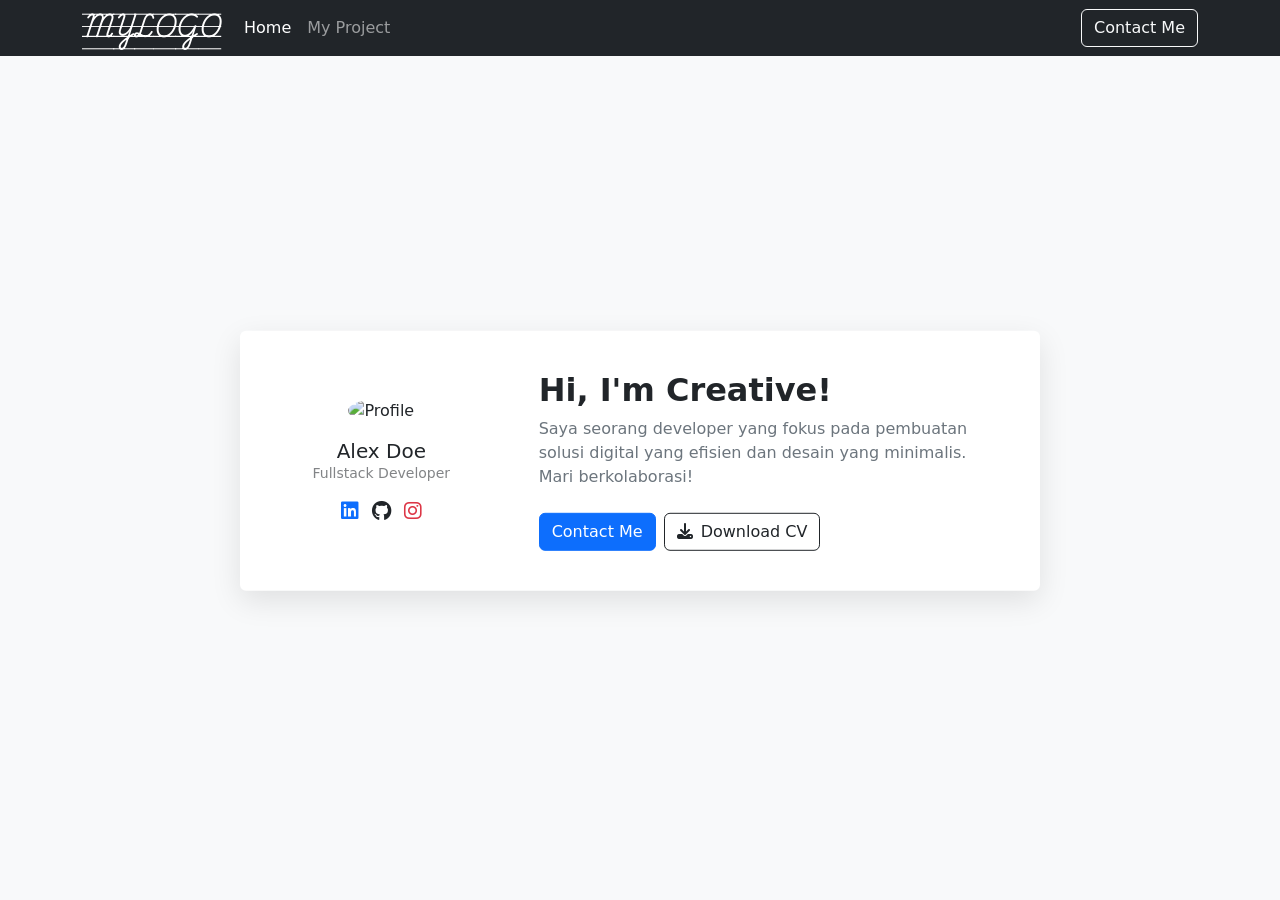
==== hari-ke-3/index.html @ 378b16cf "add: hari-ke-3" ====
<!DOCTYPE html>
<html lang="id">
<head>
    <meta charset="UTF-8">
    <meta name="viewport" content="width=device-width, initial-scale=1.0">
    <title>Profile Card Center</title>
    <link href="https://cdn.jsdelivr.net/npm/bootstrap@5.3.0/dist/css/bootstrap.min.css" rel="stylesheet">
    <link rel="stylesheet" href="https://cdnjs.cloudflare.com/ajax/libs/font-awesome/6.4.0/css/all.min.css">
    
    <link rel="preconnect" href="https://fonts.googleapis.com">
<link rel="preconnect" href="https://fonts.gstatic.com" crossorigin>
<link href="https://fonts.googleapis.com/css2?family=Playwrite+CU+Guides&display=swap" rel="stylesheet">

    <link rel="stylesheet" href="assets/css/style.css">
</head>
<body class="bg-light">

<nav class="navbar navbar-expand-lg navbar-dark bg-dark">
    <div class="container">
        <a class="navbar-brand fw-bold logo-font" href="#">MYLOGO</a>
        <button class="navbar-toggler" type="button" data-bs-toggle="collapse" data-bs-target="#navbarNav">
            <span class="navbar-toggler-icon"></span>
        </button>
        <div class="collapse navbar-collapse" id="navbarNav">
            <ul class="navbar-nav me-auto">
                <li class="nav-item"><a class="nav-link active" href="#">Home</a></li>
                <li class="nav-item"><a class="nav-link" href="#">My Project</a></li>
            </ul>
            <a href="contact-me.html" class="btn btn-outline-light">Contact Me</a>
        </div>
    </div>
</nav>

<div class="container hero-section">
    
    <div class="card custom-card p-4">
        <div class="row g-4 align-items-center">
            
            <div class="col-md-4 text-center border-end-md">
                <img src="https://via.placeholder.com/150" alt="Profile" class="profile-img mb-3">
                <h5 class="mb-0">Alex Doe</h5>
                <p class="text-muted opacity-75 small">Fullstack Developer</p>
                
                <div class="mt-3">
                    <a href="#" class="text-primary me-2"><i class="fab fa-linkedin fa-lg"></i></a>
                    <a href="#" class="text-dark me-2"><i class="fab fa-github fa-lg"></i></a>
                    <a href="#" class="text-danger"><i class="fab fa-instagram fa-lg"></i></a>
                </div>
            </div>

            <div class="col-md-8">
                <div class="card-body">
                    <h2 class="fw-bold">Hi, I'm Creative!</h2>
                    <p class="card-text text-secondary">
                        Saya seorang developer yang fokus pada pembuatan solusi digital yang efisien dan desain yang minimalis. Mari berkolaborasi!
                    </p>
                    
                    <div class="d-flex gap-2 mt-4">
                        <a href="contact-me.html" class="btn btn-primary">Contact Me</a>
                        <button class="btn btn-outline-dark">
                            <i class="fas fa-download me-2"></i>Download CV
                        </button>
                    </div>
                </div>
            </div>

        </div>
    </div>

</div>

<script src="https://cdn.jsdelivr.net/npm/bootstrap@5.3.0/dist/js/bootstrap.bundle.min.js"></script>
</body>
</html>
---- hari-ke-3/assets/css/style.css ----
/* Container utama agar card bisa di-tengah secara absolut */
        .hero-section {
            position: relative;
            min-height: 90vh; /* Mengambil sisa tinggi layar */
            width: 100%;
        }

        .custom-card {
            position: absolute;
            top: 50%;
            left: 50%;
            transform: translate(-50%, -50%);
            width: 90%;
            max-width: 800px;
            border: none;
            box-shadow: 0 10px 30px rgba(0,0,0,0.1);
            overflow: hidden;
        }

        .profile-img {
            width: 150px;
            height: 150px;
            object-fit: cover;
            border-radius: 50%;
        }

        /* Perbaikan responsif untuk mobile */
        @media (max-width: 768px) {
            .custom-card {
                position: relative; /* Kembali ke normal di mobile agar tidak terpotong */
                top: 0;
                left: 0;
                transform: none;
                margin: 20px auto;
            }
            .hero-section {
                display: flex;
                align-items: center;
            }
        }

    .contact-section {
    background-color: #e9ecef; /* Warna latar belakang abu-abu muda sesuai gambar */
    padding: 80px 0;
    }
    .form-label {
        font-weight: 600;
        margin-bottom: 0.3rem;
    }
    .form-control, .form-select {
        border: none;
        border-radius: 4px;
        padding: 12px;
        box-shadow: 0 2px 5px rgba(0,0,0,0.05); /* Shadow halus sesuai gambar */
    }
    .btn-submit {
        background-color: #1a1e26; /* Warna gelap sesuai gambar */
        color: white;
        border-radius: 50px;
        padding: 10px 40px;
        font-weight: bold;
        transition: 0.3s;
    }
    .btn-submit:hover {
        background-color: #343a40;
        color: #fff;
    }

.logo-font {
  font-family: "Playwrite CU Guides", cursive;
  font-weight: 400;
  font-style: normal;
}
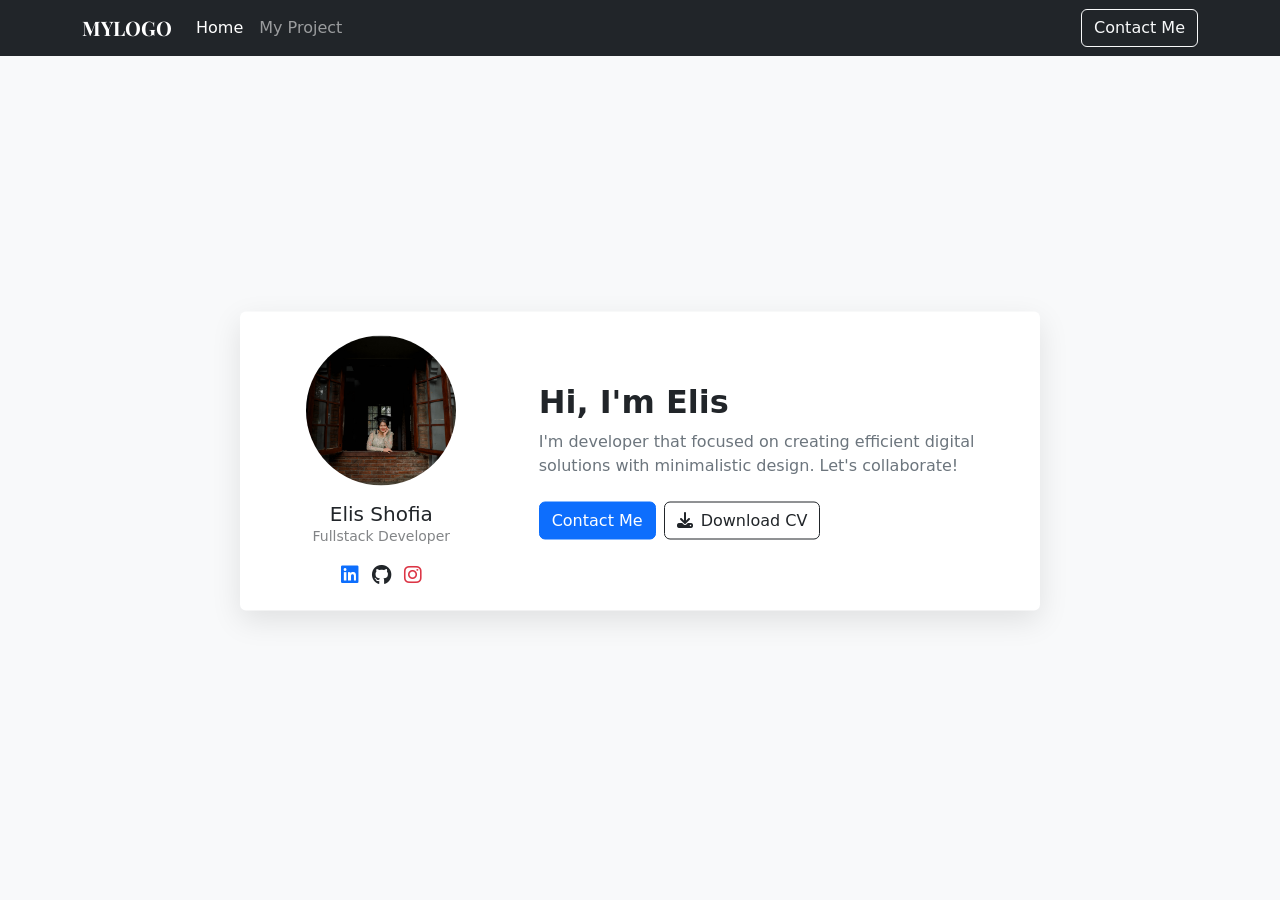
==== commit 3be3e10c: "add: hari-ke-3 edited1" ====
--- a/hari-ke-3/index.html
+++ b/hari-ke-3/index.html
@@ -7,9 +7,9 @@
     <link href="https://cdn.jsdelivr.net/npm/bootstrap@5.3.0/dist/css/bootstrap.min.css" rel="stylesheet">
     <link rel="stylesheet" href="https://cdnjs.cloudflare.com/ajax/libs/font-awesome/6.4.0/css/all.min.css">
     
-    <link rel="preconnect" href="https://fonts.googleapis.com">
-<link rel="preconnect" href="https://fonts.gstatic.com" crossorigin>
-<link href="https://fonts.googleapis.com/css2?family=Playwrite+CU+Guides&display=swap" rel="stylesheet">
+   <link rel="preconnect" href="https://fonts.googleapis.com">
+    <link rel="preconnect" href="https://fonts.gstatic.com" crossorigin>
+    <link href="https://fonts.googleapis.com/css2?family=Playfair+Display:ital,wght@0,400..900;1,400..900&display=swap" rel="stylesheet">
 
     <link rel="stylesheet" href="assets/css/style.css">
 </head>
@@ -37,8 +37,8 @@
         <div class="row g-4 align-items-center">
             
             <div class="col-md-4 text-center border-end-md">
-                <img src="https://via.placeholder.com/150" alt="Profile" class="profile-img mb-3">
-                <h5 class="mb-0">Alex Doe</h5>
+                <img src="DSC_1945.jpg" alt="Profile" class="profile-img mb-3">
+                <h5 class="mb-0">Elis Shofia</h5>
                 <p class="text-muted opacity-75 small">Fullstack Developer</p>
                 
                 <div class="mt-3">
@@ -50,9 +50,9 @@
 
             <div class="col-md-8">
                 <div class="card-body">
-                    <h2 class="fw-bold">Hi, I'm Creative!</h2>
+                    <h2 class="fw-bold">Hi, I'm Elis</h2>
                     <p class="card-text text-secondary">
-                        Saya seorang developer yang fokus pada pembuatan solusi digital yang efisien dan desain yang minimalis. Mari berkolaborasi!
+                        I'm developer that focused on creating efficient digital solutions with minimalistic design. Let's collaborate!
                     </p>
                     
                     <div class="d-flex gap-2 mt-4">
--- a/hari-ke-3/assets/css/style.css
+++ b/hari-ke-3/assets/css/style.css
@@ -66,8 +66,11 @@
         color: #fff;
     }
 
+
+
 .logo-font {
-  font-family: "Playwrite CU Guides", cursive;
-  font-weight: 400;
+  font-family: "Playfair Display", serif;
+  font-optical-sizing: auto;
+  font-weight: <weight>;
   font-style: normal;
 }
